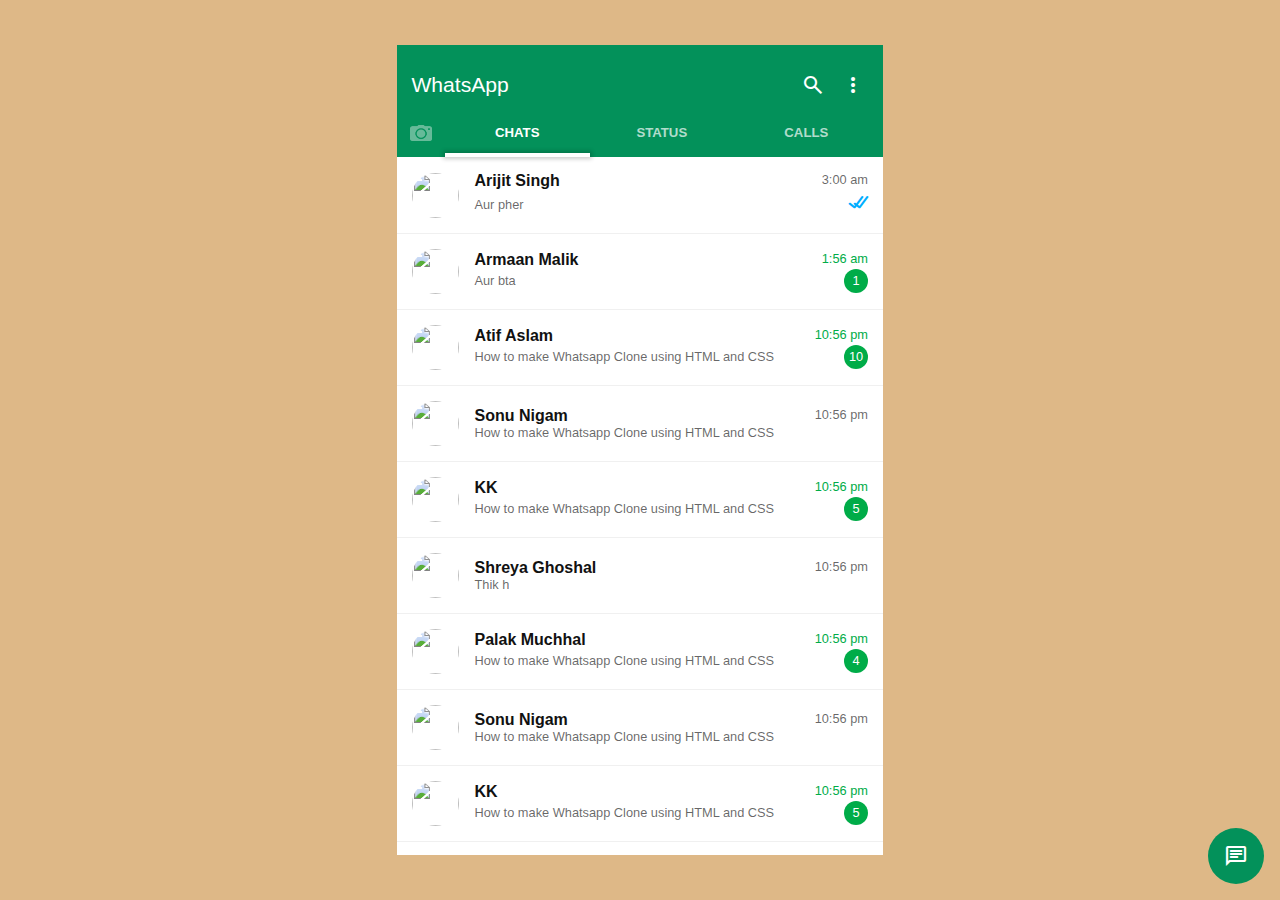
==== index.html @ 8b201b95 "first" ====
<!DOCTYPE html>
<html lang="en">
<head>
    <meta charset="UTF-8">
    <meta http-equiv="X-UA-Compatible" content="IE=edge">
    <meta name="viewport" content="width=device-width, initial-scale=1.0">
    <link rel="stylesheet" href="style.css">
    <link rel="stylesheet" href="https://fonts.googleapis.com/css2?family=Material+Symbols+Outlined:opsz,wght,FILL,GRAD@48,300,0,0" />
    <link rel="stylesheet" href="https://fonts.googleapis.com/css2?family=Material+Symbols+Rounded:opsz,wght,FILL,GRAD@48,700,0,0" />
    <title>Document</title>
</head>
<body>
    <div id="container">
        <div id="top">
            <div id="top_main">
                <div id="company">WhatsApp</div>
                <div id="tools">
                    <div id="search">
                        <span class="material-symbols-outlined">search</span>
                    </div>
                    <div id="alltools">
                        <span class="material-symbols-rounded">more_vert</span>
                    </div>
                </div>
            </div>
            <div id="top_bottom">
                <div id="camera">
                    <img src="camera.png" alt="">
                </div>
                <div id="buttons">
                    <div id="chatsbtn" class="buttons_items active">Chats</div>
                    <div id="statusbtn" class="buttons_items">Status</div>
                    <div id="callsbtn" class="buttons_items">Calls</div>
                    <span id="span"></span>
                </div>
            </div>
        </div>

        <div id="options">
            <ul>
                <li class="opt_items"><a href="">New group</a></li>
                <li class="opt_items"><a href="">New broadcast</a></li>
                <li class="opt_items"><a href="">Linked devices</a></li>
                <li class="opt_items"><a href="">Starred messages</a></li>
                <li class="opt_items"><a href="">Payments</a></li>
                <li class="opt_items"><a href="">Settings</a></li>
            </ul>
        </div>

        
            <div class="chatlist">
        
                <a href="chats/ArijitSingh.html" class="block">
                    <div class="imgbx">
                        <img src="https://publicbiography.com/public/uploads/news-3381.webp" alt="">
                    </div>
                    <div class="details">
                        <div class="listhead">
                            <h4 class="name">Arijit Singh</h4>
                            <p class="time">3:00 am</p>
                        </div>
                        <div class="messages_p">
                            <p>Aur pher</p>
                            <div class="seen">
                                <span class="material-symbols-rounded">done</span>
                                <span class="material-symbols-rounded">done</span>
                            </div>
                        </div>
                    </div>
                </a>
                
                <a href="#" class="block unread">
                    <div class="imgbx">
                        <img src="https://yt3.ggpht.com/Y3Xd5a92Olf_5x5igDk8MzzqyKChkP3jKoV6-Iux8e7zChGDMSsrLIt95T8GZd--0FTqQE9KfQ=s900-c-k-c0x00ffffff-no-rj" alt="">
                    </div>
                    <div class="details">
                        <div class="listhead">
                            <h4 class="name">Armaan Malik</h4>
                            <p class="time">1:56 am</p>
                        </div>
                        <div class="messages_p">
                            <p>Aur bta</p>
                            <b>1</b>
                        </div>
                    </div>
                </a>
        
                <a href="#" class="block unread">
                    <div class="imgbx">
                        <img src="https://i.pinimg.com/736x/6c/b9/f5/6cb9f509bc1e13615df9a72d0fe9532f.jpg" alt="">
                    </div>
                    <div class="details">
                        <div class="listhead">
                            <h4 class="name">Atif Aslam</h4>
                            <p class="time">10:56 pm</p>
                        </div>
                        <div class="messages_p">
                            <p>How to make Whatsapp Clone using HTML and CSS</p>
                            <b>10</b>
                        </div>
                    </div>
                </a>
                
                <a href="#" class="block">
                    <div class="imgbx">
                        <img src="https://static.toiimg.com/photo/52476941.cms" alt="">
                    </div>
                    <div class="details">
                        <div class="listhead">
                            <h4 class="name">Sonu Nigam</h4>
                            <p class="time">10:56 pm</p>
                        </div>
                        <div class="messages_p">
                            <p>How to make Whatsapp Clone using HTML and CSS</p>
                        </div>
                    </div>
                </a>
        
                <a href="#" class="block unread">
                    <div class="imgbx">
                        <img src="https://i.pinimg.com/600x315/6f/4d/27/6f4d276f42cde9d1a4c2206caf7d3645.jpg" alt="">
                    </div>
                    <div class="details">
                        <div class="listhead">
                            <h4 class="name">KK</h4>
                            <p class="time">10:56 pm</p>
                        </div>
                        <div class="messages_p">
                            <p>How to make Whatsapp Clone using HTML and CSS</p>
                            <b>5</b>
                        </div>
                    </div>
                </a>
                <a href="#" class="block">
                    <div class="imgbx">
                        <img src="https://images.bhaskarassets.com/web2images/521/2021/05/22/shreya_1621689071.jpg" alt="">
                    </div>
                    <div class="details">
                        <div class="listhead">
                            <h4 class="name">Shreya Ghoshal</h4>
                            <p class="time">10:56 pm</p>
                        </div>
                        <div class="messages_p">
                            <p>Thik h</p>
                        </div>
                    </div>
                </a>
        
                <a href="#" class="block unread">
                    <div class="imgbx">
                        <img src="https://static.toiimg.com/thumb/msid-83299048,width-1200,height-900,resizemode-4/.jpg" alt="">
                    </div>
                    <div class="details">
                        <div class="listhead">
                            <h4 class="name">Palak Muchhal</h4>
                            <p class="time">10:56 pm</p>
                        </div>
                        <div class="messages_p">
                            <p>How to make Whatsapp Clone using HTML and CSS</p>
                            <b>4</b>
                        </div>
                    </div>
                </a>
                
                <a href="#" class="block">
                    <div class="imgbx">
                        <img src="https://static.toiimg.com/photo/52476941.cms" alt="">
                    </div>
                    <div class="details">
                        <div class="listhead">
                            <h4 class="name">Sonu Nigam</h4>
                            <p class="time">10:56 pm</p>
                        </div>
                        <div class="messages_p">
                            <p>How to make Whatsapp Clone using HTML and CSS</p>
                        </div>
                    </div>
                </a>
        
                <a href="#" class="block unread">
                    <div class="imgbx">
                        <img src="https://i.pinimg.com/600x315/6f/4d/27/6f4d276f42cde9d1a4c2206caf7d3645.jpg" alt="">
                    </div>
                    <div class="details">
                        <div class="listhead">
                            <h4 class="name">KK</h4>
                            <p class="time">10:56 pm</p>
                        </div>
                        <div class="messages_p">
                            <p>How to make Whatsapp Clone using HTML and CSS</p>
                            <b>5</b>
                        </div>
                    </div>
                </a>
                <a href="#" class="block">
                    <div class="imgbx">
                        <img src="https://images.bhaskarassets.com/web2images/521/2021/05/22/shreya_1621689071.jpg" alt="">
                    </div>
                    <div class="details">
                        <div class="listhead">
                            <h4 class="name">Shreya Ghoshal</h4>
                            <p class="time">10:56 pm</p>
                        </div>
                        <div class="messages_p">
                            <p>Thik h</p>
                        </div>
                    </div>
                </a>
        
                <a href="#" class="block unread">
                    <div class="imgbx">
                        <img src="https://static.toiimg.com/thumb/msid-83299048,width-1200,height-900,resizemode-4/.jpg" alt="">
                    </div>
                    <div class="details">
                        <div class="listhead">
                            <h4 class="name">Palak Muchhal</h4>
                            <p class="time">10:56 pm</p>
                        </div>
                        <div class="messages_p">
                            <p>How to make Whatsapp Clone using HTML and CSS</p>
                            <b>4</b>
                        </div>
                    </div>
                </a>
        
            </div>
        <div id="message">
            <span class="material-symbols-outlined">chat</span>
        </div>
    </div>
</body>
<script src="index.js"></script>
</html>
---- style.css ----
*{
    margin: 0;
    padding: 0;
    box-sizing: border-box;
}
body{
    height: 100vh;
    display: grid;
    place-items: center;
    background-color: burlywood;
}
#container{
    position: relative;
    /* height: max-content; */
    height: 90%;
    /* width: 300px; */
    overflow-y: scroll;
    aspect-ratio: 0.6;
    background-color: white;
}
::-webkit-scrollbar {
    display: none;
}
  

#top{
    position: sticky;
    top: -3.5rem;
    height: 7rem;
    font-size: 1.1rem;
    z-index: 1;
    background-color: rgb(3, 145, 90);
    padding-top: 1.5rem;
    color: white;
    /* font-family: 'Gill Sans', 'Gill Sans MT', Calibri, 'Trebuchet MS', sans-serif; */
    font-family: sans-serif;
}
#top_main{
    display: flex;
    align-items: center;
    justify-content: space-between;
    padding: 0 0.9rem;
    font-size: 1.2em;
}
#company{
    pointer-events: none;
}
#tools{
    display: flex;
}
#search, #alltools{
    cursor: pointer;
    width: 2rem;
    display: grid;
    place-items: center;
    aspect-ratio: 1;
    border-radius: 50%;
    /* border: 1px solid white; */
}
#search{
    margin: 0 0.5rem;
}
#top_bottom{
    width: 100%;
    display: grid;
    grid-template-columns: 3rem 1fr;
    position: absolute;
    font-weight: bold;
    bottom: 0;
    /* border: 1px solid white; */
}
#camera{
    height: 2rem;
    display: flex;
    justify-content: center;
    cursor: pointer;
    /* margin-bottom: 4px; */
    /* aspect-ratio: 1.4; */
    /* border: 1px solid white; */
}
#camera img{
    color: rgba(255, 255, 255, 0.5);
    opacity: 0.4;
    filter: invert(100%);
    /* width: 70%; */
    height: 50%;
}
#buttons{
    /* width: 100vw; */
    position: relative;
    /* border: 1px solid white; */
    display: flex;
    height: 2rem;
    font-size: 0.75em;
    text-transform: uppercase;
}
.buttons_items{
    width: 33%;
    cursor: pointer;
    color: rgba(255, 255, 255, 0.7);
    display: flex;
    /* align-items: center; */
    justify-content: center;
    /* border: 1px solid white; */
}
.active{
    color: white;
}
#buttons span{
    width: 33%;
    height: 4px;
    background-color: white;
    position: absolute;
    bottom: 1%;
    left: 0%;
    transition: 0.5s;
    box-shadow: 0 0px 4px 2px rgba(0, 0, 0, 0.2);
}


#options{
    position: absolute;
    top: 0;
    right: 0;
    z-index: 9;
    box-shadow: -3px 5px 5px 2px rgba(0, 0, 0, 0.15);
    /* padding: 1rem; */
    background-color: white;
    display: none;
    width: 12rem;
    font-family: sans-serif;
}
#options ul{
    width: 100%;
    list-style: none;
    /* border: 1px solid red; */
}
#options ul li a{
    text-decoration: none;
    padding: 0.8rem 1rem;
    display: block;
    width: 100%;
    font-size: 0.8em;
    /* border: 1px solid red; */
    color: black;
}

.chatlist{
    position: relative;
    height: calc(100% - 7rem);
    font-family: sans-serif;
    /* overflow-y: scroll; */
}
/* .chatlist::-webkit-scrollbar {
    display: none;
  } */
.chatlist .block{
    position: relative;
    width: 100%;
    text-decoration: none;
    display: flex;
    align-items: center;
    padding: 15px;
    border-bottom: 1px solid rgba(0, 0, 0, 0.06);
    cursor: pointer;
}
.chatlist .block.unread .details .listhead .time{
    color: rgb(0, 172, 72);
}
.chatlist .block:hover{
    background: rgba(0, 0, 0, 0.1);
}
.chatlist .block .imgbx{
    position: relative;
    width: 55px;
    height: 45px;
    overflow: hidden;
    border-radius: 50%;
    margin-right: 15px;
    /* border: 2px solid red; */
}
.chatlist .block .imgbx img{
    width: 100%;
    height: 100%;
}
.chatlist .block .details{
    position: relative;
    width: 100%;
}
.chatlist .block .details .listhead{
    display: flex;
    justify-content: space-between;
}
.chatlist .block .details .listhead h4{
    font-size: 1em;
    /* font-family:'Gill Sans', 'Gill Sans MT', Calibri, 'Trebuchet MS', sans-serif; */
    
    display: -webkit-box;
    -webkit-line-clamp: 1;
    -webkit-box-orient: vertical;
    overflow: hidden;
    font-weight: 600;
    color: #111;
}
.chatlist .block .details .listhead .time{
    font-size: 0.8rem;
    font-weight: 500;
    color: rgba(0, 0, 0, 0.6);
}
.chatlist .block .details .messages_p{
    display: flex;
    justify-content: space-between;
    align-items: center;
}
.messages_p p{
    color: rgba(0, 0, 0, 0.6);
    font-family:'Gill Sans', 'Gill Sans MT', Calibri, 'Trebuchet MS', sans-serif;
    display: -webkit-box;
    -webkit-line-clamp: 1;
    font-size: 0.8rem;
    font-weight: 100;
    -webkit-box-orient: vertical;
    overflow: hidden;
    text-overflow: ellipsis;
    /* border: 2px solid red; */
}
.messages_p b{
    color: white;
    background: rgb(0, 172, 72);
    min-width: 1.5rem;
    height: 1.5rem;
    border-radius: 50%;
    display: flex;
    font-weight: 100;
    font-size: 0.8rem;
    justify-content: center;
    align-items: center;
}
.seen{
    position: relative;
    margin-left: 2px;
    color: rgb(0, 174, 255);
}
.seen span{
    color: rgb(0, 174, 255);
    transform: rotate(-8deg);
}
.seen span:nth-child(2){
    position: absolute;
    /* top: 0; */
    left: 4.5px;
}

#message{
    height: 3.5rem;
    display: grid;
    place-items: center;
    aspect-ratio: 1;
    color: white;
    cursor: pointer;
    background-color: rgb(3, 145, 90);
    border-radius: 50%;
    position: fixed;
    bottom: 1rem;
    right: 1rem;
}



@media screen and (max-width: 500px) {
    #container{
        height: 100vh;
        /* height: max-content; */
        width: 100vw;
    }
    #top{
        height: 7rem;
        
    }
}
@media screen and (max-width: 400px) {
    #top{
        /* height: 18vh; */
        font-size: 1rem;
    }
}
@media screen and (max-width: 300px) {
    #top{
        height: 6.5rem;
        font-size: 0.8rem;
    }
}
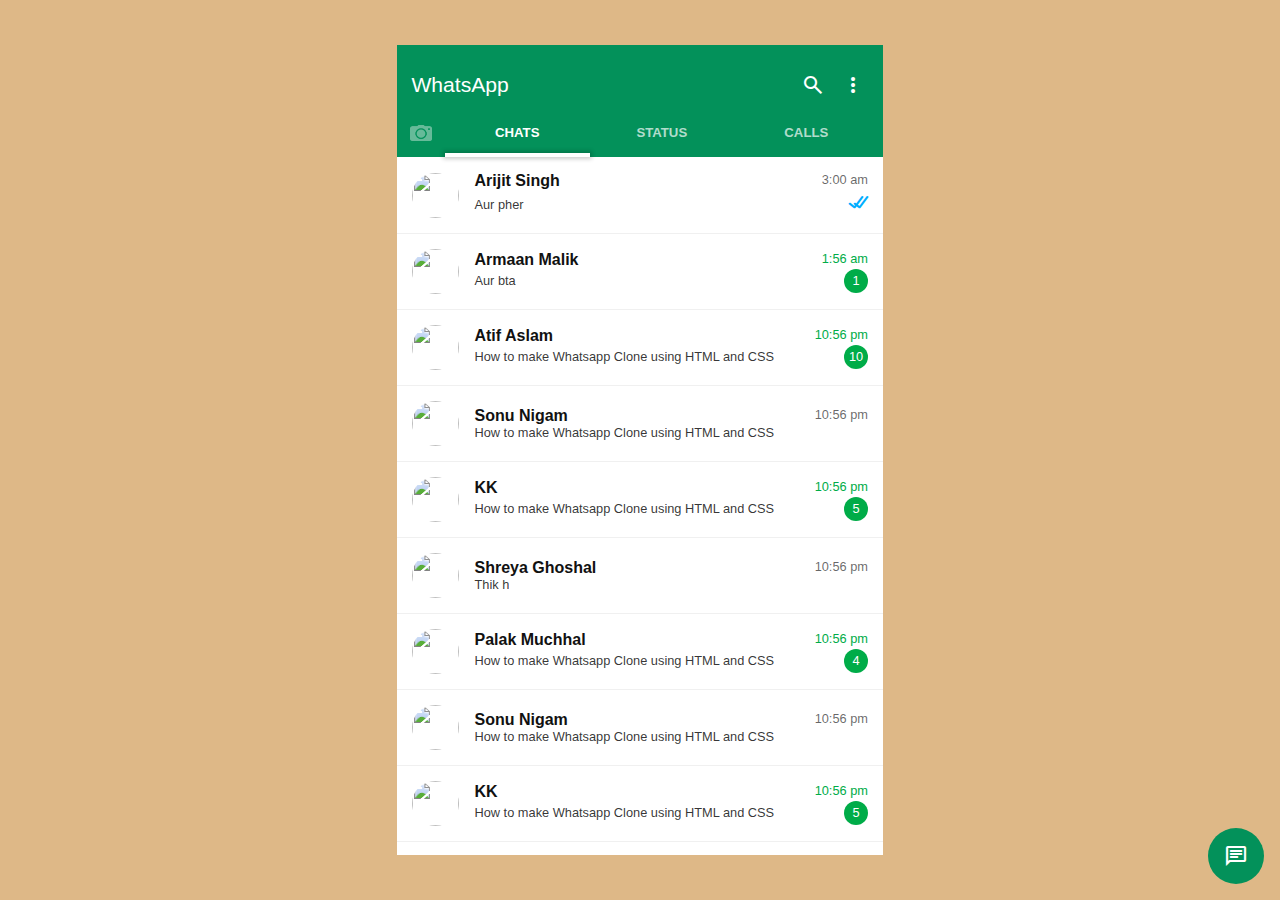
==== commit 7ecf360f: "changes1" ====
--- a/index.html
+++ b/index.html
@@ -47,7 +47,7 @@
             </ul>
         </div>
 
-        
+        <div id="main_section">
             <div class="chatlist">
         
                 <a href="chats/ArijitSingh.html" class="block">
@@ -224,8 +224,12 @@
                 </a>
         
             </div>
+            <div class="statuslist"></div>
+            <div class="callslist"></div>
+        </div>
         <div id="message">
             <span class="material-symbols-outlined">chat</span>
+            <!-- <img src="camera.png" alt="camera"> -->
         </div>
     </div>
 </body>
--- a/style.css
+++ b/style.css
@@ -1,15 +1,17 @@
-*{
+* {
     margin: 0;
     padding: 0;
     box-sizing: border-box;
 }
-body{
+
+body {
     height: 100vh;
     display: grid;
     place-items: center;
     background-color: burlywood;
 }
-#container{
+
+#container {
     position: relative;
     /* height: max-content; */
     height: 90%;
@@ -18,12 +20,13 @@
     aspect-ratio: 0.6;
     background-color: white;
 }
+
 ::-webkit-scrollbar {
     display: none;
 }
-  
-
-#top{
+
+
+#top {
     position: sticky;
     top: -3.5rem;
     height: 7rem;
@@ -35,20 +38,24 @@
     /* font-family: 'Gill Sans', 'Gill Sans MT', Calibri, 'Trebuchet MS', sans-serif; */
     font-family: sans-serif;
 }
-#top_main{
+
+#top_main {
     display: flex;
     align-items: center;
     justify-content: space-between;
     padding: 0 0.9rem;
     font-size: 1.2em;
 }
-#company{
+
+#company {
     pointer-events: none;
 }
-#tools{
-    display: flex;
-}
-#search, #alltools{
+
+#tools {
+    display: flex;
+}
+
+#search, #alltools {
     cursor: pointer;
     width: 2rem;
     display: grid;
@@ -57,10 +64,12 @@
     border-radius: 50%;
     /* border: 1px solid white; */
 }
-#search{
+
+#search {
     margin: 0 0.5rem;
 }
-#top_bottom{
+
+#top_bottom {
     width: 100%;
     display: grid;
     grid-template-columns: 3rem 1fr;
@@ -69,7 +78,8 @@
     bottom: 0;
     /* border: 1px solid white; */
 }
-#camera{
+
+#camera {
     height: 2rem;
     display: flex;
     justify-content: center;
@@ -78,14 +88,16 @@
     /* aspect-ratio: 1.4; */
     /* border: 1px solid white; */
 }
-#camera img{
+
+#camera img {
     color: rgba(255, 255, 255, 0.5);
     opacity: 0.4;
     filter: invert(100%);
     /* width: 70%; */
     height: 50%;
 }
-#buttons{
+
+#buttons {
     /* width: 100vw; */
     position: relative;
     /* border: 1px solid white; */
@@ -94,7 +106,8 @@
     font-size: 0.75em;
     text-transform: uppercase;
 }
-.buttons_items{
+
+.buttons_items {
     width: 33%;
     cursor: pointer;
     color: rgba(255, 255, 255, 0.7);
@@ -103,10 +116,12 @@
     justify-content: center;
     /* border: 1px solid white; */
 }
-.active{
+
+.active {
     color: white;
 }
-#buttons span{
+
+#buttons span {
     width: 33%;
     height: 4px;
     background-color: white;
@@ -118,7 +133,7 @@
 }
 
 
-#options{
+#options {
     position: absolute;
     top: 0;
     right: 0;
@@ -130,12 +145,14 @@
     width: 12rem;
     font-family: sans-serif;
 }
-#options ul{
+
+#options ul {
     width: 100%;
     list-style: none;
     /* border: 1px solid red; */
 }
-#options ul li a{
+
+#options ul li a {
     text-decoration: none;
     padding: 0.8rem 1rem;
     display: block;
@@ -145,16 +162,38 @@
     color: black;
 }
 
-.chatlist{
+#main_section {
     position: relative;
     height: calc(100% - 7rem);
+    display: flex;
+    width: 300%;
+    left: 0%;
+    transition: 0.5s;
+}
+
+.chatlist {
+    position: relative;
     font-family: sans-serif;
+    width: 100%;
     /* overflow-y: scroll; */
 }
+
+.statuslist {
+    height: 200%;
+    width: 100%;
+    background-color: blueviolet;
+}
+
+.callslist {
+    height: 200%;
+    width: 100%;
+    background-color: tomato;
+}
+
 /* .chatlist::-webkit-scrollbar {
     display: none;
   } */
-.chatlist .block{
+.chatlist .block {
     position: relative;
     width: 100%;
     text-decoration: none;
@@ -164,13 +203,16 @@
     border-bottom: 1px solid rgba(0, 0, 0, 0.06);
     cursor: pointer;
 }
-.chatlist .block.unread .details .listhead .time{
+
+.chatlist .block.unread .details .listhead .time {
     color: rgb(0, 172, 72);
 }
-.chatlist .block:hover{
+
+.chatlist .block:hover {
     background: rgba(0, 0, 0, 0.1);
 }
-.chatlist .block .imgbx{
+
+.chatlist .block .imgbx {
     position: relative;
     width: 55px;
     height: 45px;
@@ -179,22 +221,26 @@
     margin-right: 15px;
     /* border: 2px solid red; */
 }
-.chatlist .block .imgbx img{
+
+.chatlist .block .imgbx img {
     width: 100%;
     height: 100%;
 }
-.chatlist .block .details{
-    position: relative;
-    width: 100%;
-}
-.chatlist .block .details .listhead{
+
+.chatlist .block .details {
+    position: relative;
+    width: 100%;
+}
+
+.chatlist .block .details .listhead {
     display: flex;
     justify-content: space-between;
 }
-.chatlist .block .details .listhead h4{
+
+.chatlist .block .details .listhead h4 {
     font-size: 1em;
     /* font-family:'Gill Sans', 'Gill Sans MT', Calibri, 'Trebuchet MS', sans-serif; */
-    
+
     display: -webkit-box;
     -webkit-line-clamp: 1;
     -webkit-box-orient: vertical;
@@ -202,19 +248,22 @@
     font-weight: 600;
     color: #111;
 }
-.chatlist .block .details .listhead .time{
+
+.chatlist .block .details .listhead .time {
     font-size: 0.8rem;
     font-weight: 500;
     color: rgba(0, 0, 0, 0.6);
 }
-.chatlist .block .details .messages_p{
+
+.chatlist .block .details .messages_p {
     display: flex;
     justify-content: space-between;
     align-items: center;
 }
-.messages_p p{
-    color: rgba(0, 0, 0, 0.6);
-    font-family:'Gill Sans', 'Gill Sans MT', Calibri, 'Trebuchet MS', sans-serif;
+
+.messages_p p {
+    color: rgba(0, 0, 0, 0.8);
+    font-family: 'Gill Sans', 'Gill Sans MT', Calibri, 'Trebuchet MS', sans-serif;
     display: -webkit-box;
     -webkit-line-clamp: 1;
     font-size: 0.8rem;
@@ -224,8 +273,10 @@
     text-overflow: ellipsis;
     /* border: 2px solid red; */
 }
-.messages_p b{
+
+.messages_p b {
     color: white;
+    font-weight: bold;
     background: rgb(0, 172, 72);
     min-width: 1.5rem;
     height: 1.5rem;
@@ -236,22 +287,25 @@
     justify-content: center;
     align-items: center;
 }
-.seen{
+
+.seen {
     position: relative;
     margin-left: 2px;
     color: rgb(0, 174, 255);
 }
-.seen span{
+
+.seen span {
     color: rgb(0, 174, 255);
     transform: rotate(-8deg);
 }
-.seen span:nth-child(2){
+
+.seen span:nth-child(2) {
     position: absolute;
     /* top: 0; */
     left: 4.5px;
 }
 
-#message{
+#message {
     height: 3.5rem;
     display: grid;
     place-items: center;
@@ -264,28 +318,35 @@
     bottom: 1rem;
     right: 1rem;
 }
-
+#message img{
+    width: 40%;
+    filter: invert(100%);
+    transition: 0.5s;
+}
 
 
 @media screen and (max-width: 500px) {
-    #container{
+    #container {
         height: 100vh;
         /* height: max-content; */
         width: 100vw;
     }
-    #top{
+
+    #top {
         height: 7rem;
-        
+
     }
 }
+
 @media screen and (max-width: 400px) {
-    #top{
+    #top {
         /* height: 18vh; */
         font-size: 1rem;
     }
 }
+
 @media screen and (max-width: 300px) {
-    #top{
+    #top {
         height: 6.5rem;
         font-size: 0.8rem;
     }
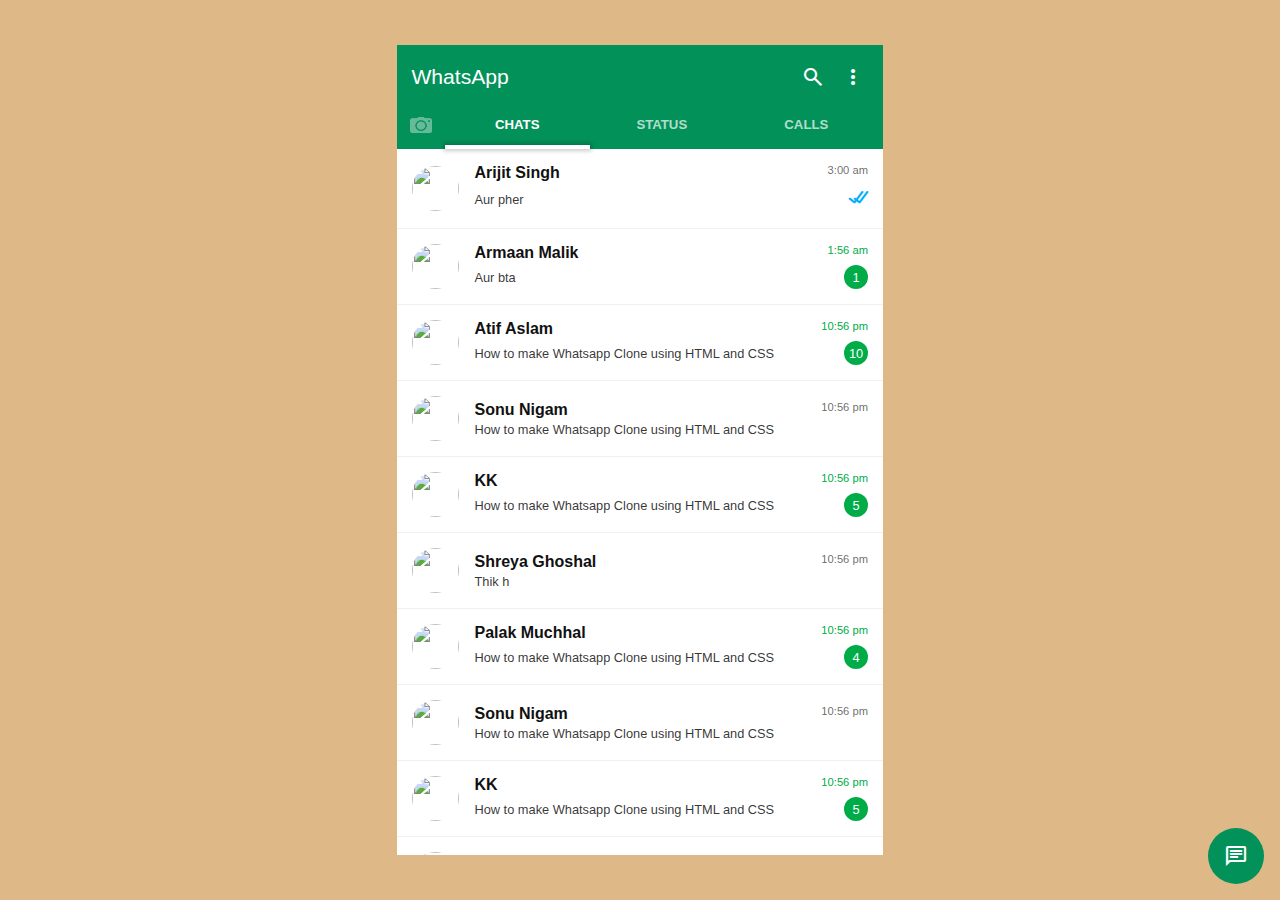
==== commit 053e407e: "changes2" ====
--- a/index.html
+++ b/index.html
@@ -229,7 +229,6 @@
         </div>
         <div id="message">
             <span class="material-symbols-outlined">chat</span>
-            <!-- <img src="camera.png" alt="camera"> -->
         </div>
     </div>
 </body>
--- a/style.css
+++ b/style.css
@@ -2,6 +2,7 @@
     margin: 0;
     padding: 0;
     box-sizing: border-box;
+    scroll-behavior: smooth;
 }
 
 body {
@@ -19,6 +20,7 @@
     overflow-y: scroll;
     aspect-ratio: 0.6;
     background-color: white;
+    overflow-x: hidden;
 }
 
 ::-webkit-scrollbar {
@@ -29,11 +31,11 @@
 #top {
     position: sticky;
     top: -3.5rem;
-    height: 7rem;
+    height: 6.5rem;
     font-size: 1.1rem;
     z-index: 1;
     background-color: rgb(3, 145, 90);
-    padding-top: 1.5rem;
+    padding-top: 1rem;
     color: white;
     /* font-family: 'Gill Sans', 'Gill Sans MT', Calibri, 'Trebuchet MS', sans-serif; */
     font-family: sans-serif;
@@ -240,7 +242,7 @@
 .chatlist .block .details .listhead h4 {
     font-size: 1em;
     /* font-family:'Gill Sans', 'Gill Sans MT', Calibri, 'Trebuchet MS', sans-serif; */
-
+    margin-bottom: 3px;
     display: -webkit-box;
     -webkit-line-clamp: 1;
     -webkit-box-orient: vertical;
@@ -250,7 +252,7 @@
 }
 
 .chatlist .block .details .listhead .time {
-    font-size: 0.8rem;
+    font-size: 0.7rem;
     font-weight: 500;
     color: rgba(0, 0, 0, 0.6);
 }
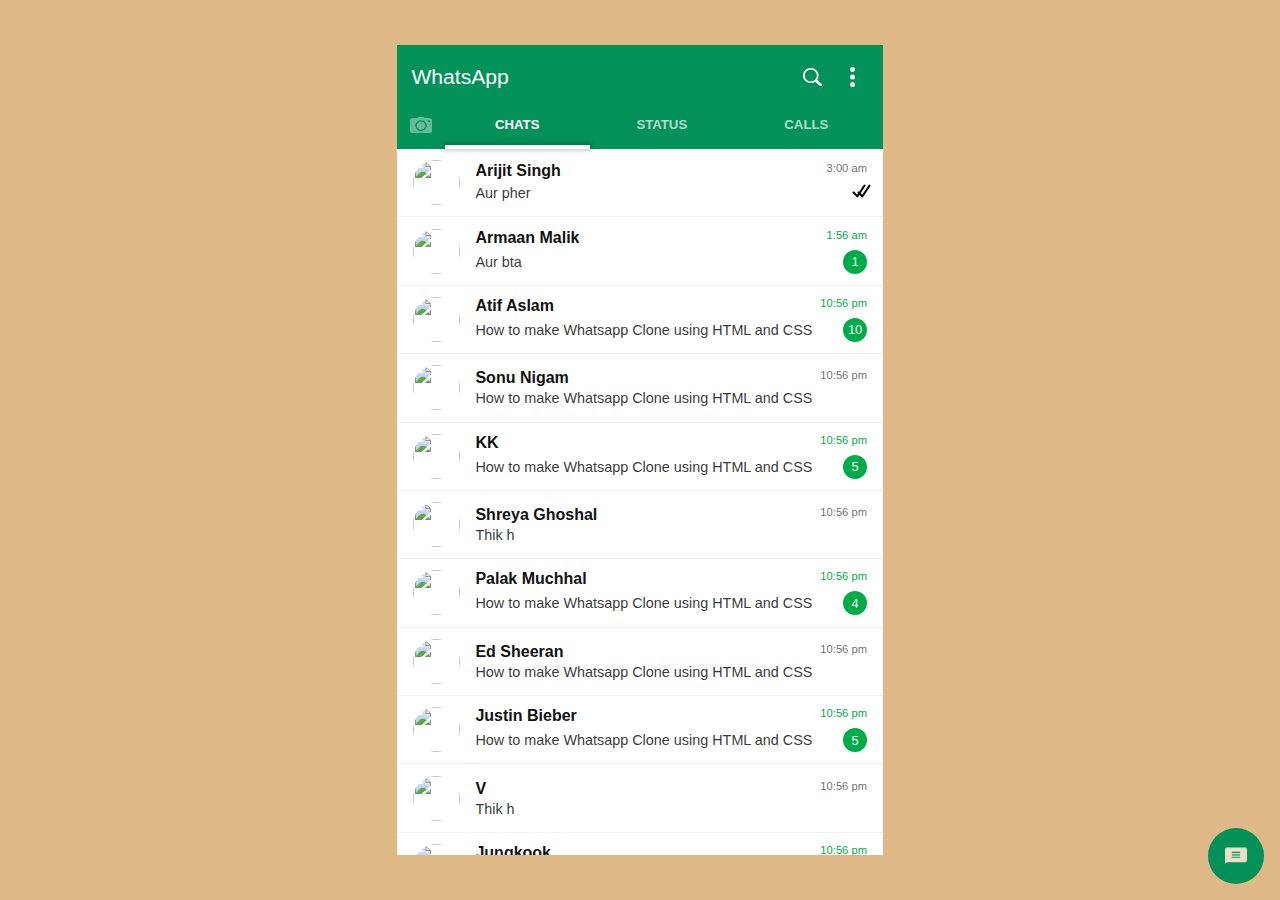
==== commit 3faee953: "majorchanges" ====
--- a/index.html
+++ b/index.html
@@ -16,10 +16,12 @@
                 <div id="company">WhatsApp</div>
                 <div id="tools">
                     <div id="search">
-                        <span class="material-symbols-outlined">search</span>
+                        <!-- <span class="material-symbols-outlined">search</span> -->
+                        <img src="search.png" alt="search">
                     </div>
                     <div id="alltools">
-                        <span class="material-symbols-rounded">more_vert</span>
+                        <!-- <span class="material-symbols-rounded">more_vert</span> -->
+                        <img src="more_options.png" alt="">
                     </div>
                 </div>
             </div>
@@ -62,8 +64,10 @@
                         <div class="messages_p">
                             <p>Aur pher</p>
                             <div class="seen">
-                                <span class="material-symbols-rounded">done</span>
-                                <span class="material-symbols-rounded">done</span>
+                                <!-- <span class="material-symbols-rounded">done</span>
+                                <span class="material-symbols-rounded">done</span> -->
+                                <img src="done.png" alt="">
+                                <img src="done.png" alt="">
                             </div>
                         </div>
                     </div>
@@ -164,26 +168,26 @@
                 
                 <a href="#" class="block">
                     <div class="imgbx">
-                        <img src="https://static.toiimg.com/photo/52476941.cms" alt="">
-                    </div>
-                    <div class="details">
-                        <div class="listhead">
-                            <h4 class="name">Sonu Nigam</h4>
-                            <p class="time">10:56 pm</p>
-                        </div>
-                        <div class="messages_p">
-                            <p>How to make Whatsapp Clone using HTML and CSS</p>
-                        </div>
-                    </div>
-                </a>
-        
-                <a href="#" class="block unread">
-                    <div class="imgbx">
-                        <img src="https://i.pinimg.com/600x315/6f/4d/27/6f4d276f42cde9d1a4c2206caf7d3645.jpg" alt="">
-                    </div>
-                    <div class="details">
-                        <div class="listhead">
-                            <h4 class="name">KK</h4>
+                        <img src="https://media1.popsugar-assets.com/files/thumbor/1Frcm_Rem4UJBgqXumIwoVl6zS0/0x79:1893x1972/fit-in/500x500/filters:format_auto-!!-:strip_icc-!!-/2020/03/11/784/n/1922398/f15602b75e69248ba66258.41958628_/i/Ed-Sheeran.jpg" alt="">
+                    </div>
+                    <div class="details">
+                        <div class="listhead">
+                            <h4 class="name">Ed Sheeran</h4>
+                            <p class="time">10:56 pm</p>
+                        </div>
+                        <div class="messages_p">
+                            <p>How to make Whatsapp Clone using HTML and CSS</p>
+                        </div>
+                    </div>
+                </a>
+        
+                <a href="#" class="block unread">
+                    <div class="imgbx">
+                        <img src="https://encrypted-tbn0.gstatic.com/images?q=tbn:ANd9GcTDsGwMgVQwkzcaWG3hsxsp6CeAysALIf89yA&usqp=CAU" alt="">
+                    </div>
+                    <div class="details">
+                        <div class="listhead">
+                            <h4 class="name">Justin Bieber</h4>
                             <p class="time">10:56 pm</p>
                         </div>
                         <div class="messages_p">
@@ -194,11 +198,11 @@
                 </a>
                 <a href="#" class="block">
                     <div class="imgbx">
-                        <img src="https://images.bhaskarassets.com/web2images/521/2021/05/22/shreya_1621689071.jpg" alt="">
-                    </div>
-                    <div class="details">
-                        <div class="listhead">
-                            <h4 class="name">Shreya Ghoshal</h4>
+                        <img src="https://encrypted-tbn0.gstatic.com/images?q=tbn:ANd9GcRjJjO-AGEuSMPLnA2OkcILJ4W3ElDF2UKvlA&usqp=CAU" alt="">
+                    </div>
+                    <div class="details">
+                        <div class="listhead">
+                            <h4 class="name">V</h4>
                             <p class="time">10:56 pm</p>
                         </div>
                         <div class="messages_p">
@@ -209,11 +213,11 @@
         
                 <a href="#" class="block unread">
                     <div class="imgbx">
-                        <img src="https://static.toiimg.com/thumb/msid-83299048,width-1200,height-900,resizemode-4/.jpg" alt="">
-                    </div>
-                    <div class="details">
-                        <div class="listhead">
-                            <h4 class="name">Palak Muchhal</h4>
+                        <img src="https://filmdaily.co/wp-content/uploads/2021/01/jungkook-01.jpg" alt="">
+                    </div>
+                    <div class="details">
+                        <div class="listhead">
+                            <h4 class="name">Jungkook</h4>
                             <p class="time">10:56 pm</p>
                         </div>
                         <div class="messages_p">
@@ -228,7 +232,8 @@
             <div class="callslist"></div>
         </div>
         <div id="message">
-            <span class="material-symbols-outlined">chat</span>
+            <!-- <span class="material-symbols-outlined">chat</span> -->
+            <img src="message.svg" alt="msg">
         </div>
     </div>
 </body>
--- a/style.css
+++ b/style.css
@@ -64,11 +64,19 @@
     place-items: center;
     aspect-ratio: 1;
     border-radius: 50%;
-    /* border: 1px solid white; */
+    /* border: 1px solid red; */
 }
 
 #search {
     margin: 0 0.5rem;
+}
+#search img{
+    width: 60%;
+    filter: invert(100%);
+}
+#alltools img{
+    width: 15%;
+    filter: invert(100%);
 }
 
 #top_bottom {
@@ -130,7 +138,7 @@
     position: absolute;
     bottom: 1%;
     left: 0%;
-    transition: 0.5s;
+    transition: 0.2s;
     box-shadow: 0 0px 4px 2px rgba(0, 0, 0, 0.2);
 }
 
@@ -170,7 +178,7 @@
     display: flex;
     width: 300%;
     left: 0%;
-    transition: 0.5s;
+    transition: 0.2s;
 }
 
 .chatlist {
@@ -201,7 +209,7 @@
     text-decoration: none;
     display: flex;
     align-items: center;
-    padding: 15px;
+    padding: 0.7rem 1rem;
     border-bottom: 1px solid rgba(0, 0, 0, 0.06);
     cursor: pointer;
 }
@@ -222,6 +230,15 @@
     border-radius: 50%;
     margin-right: 15px;
     /* border: 2px solid red; */
+}
+
+.imgclicked{
+    position: absolute;
+    width: 100%;
+    aspect-ratio: 1;
+    z-index: 1;
+    top: 50%;
+    transform: translateY(-50%);
 }
 
 .chatlist .block .imgbx img {
@@ -268,7 +285,7 @@
     font-family: 'Gill Sans', 'Gill Sans MT', Calibri, 'Trebuchet MS', sans-serif;
     display: -webkit-box;
     -webkit-line-clamp: 1;
-    font-size: 0.8rem;
+    font-size: 0.9rem;
     font-weight: 100;
     -webkit-box-orient: vertical;
     overflow: hidden;
@@ -293,15 +310,30 @@
 .seen {
     position: relative;
     margin-left: 2px;
+    /* width: 5rem; */
+    /* border: 2px solid red; */
     color: rgb(0, 174, 255);
 }
 
-.seen span {
+/* .seen span {
     color: rgb(0, 174, 255);
     transform: rotate(-8deg);
 }
 
 .seen span:nth-child(2) {
+    position: absolute;
+    top: 0;
+    left: 4.5px;
+} */
+.seen img {
+    width: 1rem;
+    /* border: 2px solid red; */
+    /* color: rgb(0, 174, 255); */
+    /* filter: blur(5px) brightness(0.4) contrast(200%) drop-shadow(16px 16px 20px blue) grayscale(50%) hue-rotate(90deg) invert(75%) opacity(25%) saturate(30%) sepia(60%); */
+    
+}
+
+.seen img:nth-child(2) {
     position: absolute;
     /* top: 0; */
     left: 4.5px;
@@ -319,8 +351,10 @@
     position: fixed;
     bottom: 1rem;
     right: 1rem;
+    transition: 0.2s;
 }
 #message img{
+    /* height: 40%; */
     width: 40%;
     filter: invert(100%);
     transition: 0.5s;
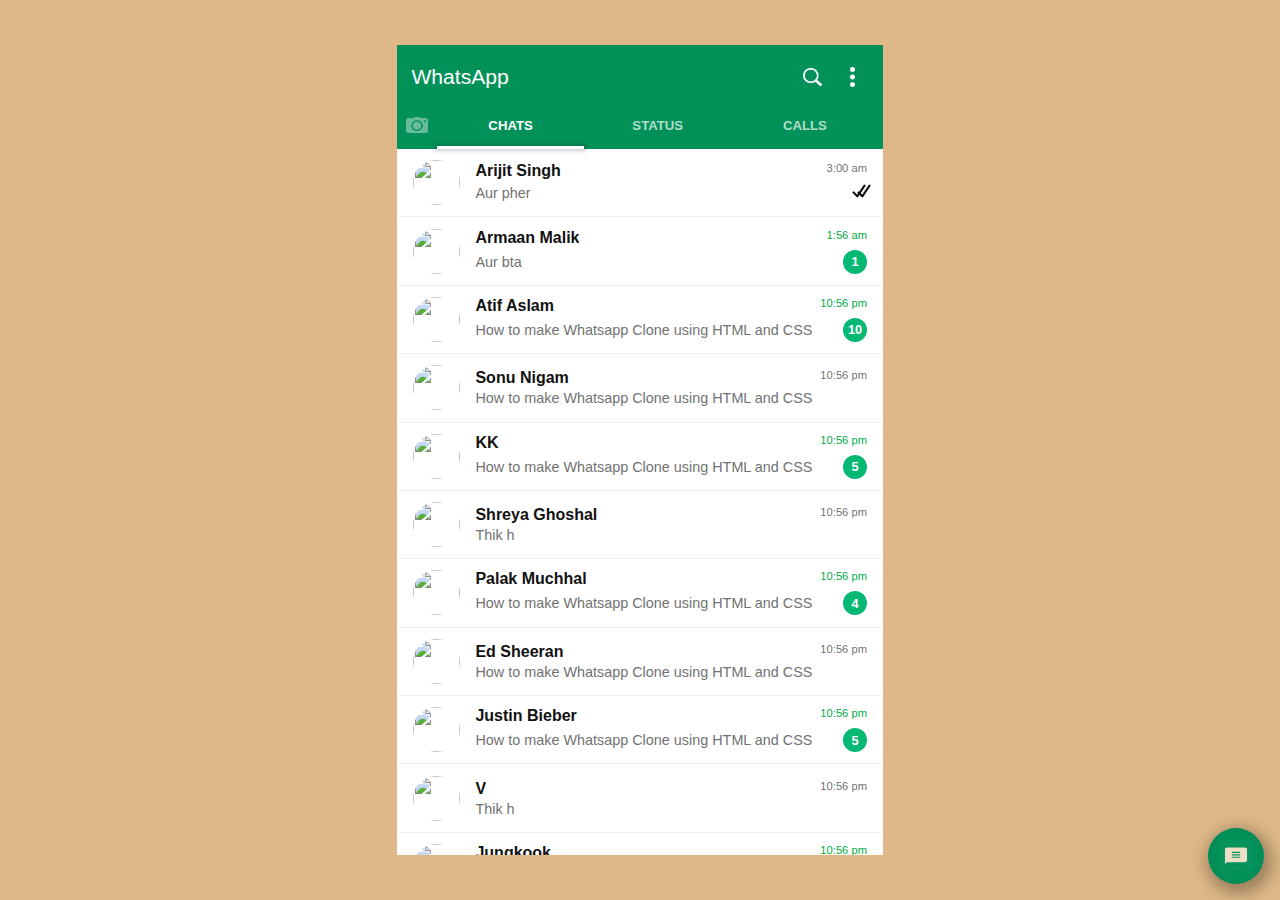
==== commit d97ec5e6: "managingItems" ====
--- a/index.html
+++ b/index.html
@@ -17,17 +17,17 @@
                 <div id="tools">
                     <div id="search">
                         <!-- <span class="material-symbols-outlined">search</span> -->
-                        <img src="search.png" alt="search">
+                        <img src="icons/search.png" alt="search">
                     </div>
                     <div id="alltools">
                         <!-- <span class="material-symbols-rounded">more_vert</span> -->
-                        <img src="more_options.png" alt="">
+                        <img src="icons/more_options.png" alt="">
                     </div>
                 </div>
             </div>
             <div id="top_bottom">
                 <div id="camera">
-                    <img src="camera.png" alt="">
+                    <img src="icons/camera.png" alt="">
                 </div>
                 <div id="buttons">
                     <div id="chatsbtn" class="buttons_items active">Chats</div>
@@ -66,8 +66,8 @@
                             <div class="seen">
                                 <!-- <span class="material-symbols-rounded">done</span>
                                 <span class="material-symbols-rounded">done</span> -->
-                                <img src="done.png" alt="">
-                                <img src="done.png" alt="">
+                                <img src="icons/done.png" alt="">
+                                <img src="icons/done.png" alt="">
                             </div>
                         </div>
                     </div>
@@ -233,7 +233,7 @@
         </div>
         <div id="message">
             <!-- <span class="material-symbols-outlined">chat</span> -->
-            <img src="message.svg" alt="msg">
+            <img src="icons/message.svg" alt="msg">
         </div>
     </div>
 </body>
--- a/style.css
+++ b/style.css
@@ -30,7 +30,7 @@
 
 #top {
     position: sticky;
-    top: -3.5rem;
+    top: -4rem;
     height: 6.5rem;
     font-size: 1.1rem;
     z-index: 1;
@@ -47,6 +47,7 @@
     justify-content: space-between;
     padding: 0 0.9rem;
     font-size: 1.2em;
+    /* border: 2px solid red; */
 }
 
 #company {
@@ -82,7 +83,8 @@
 #top_bottom {
     width: 100%;
     display: grid;
-    grid-template-columns: 3rem 1fr;
+    height: 3rem;
+    grid-template-columns: 2.5rem 1fr;
     position: absolute;
     font-weight: bold;
     bottom: 0;
@@ -90,10 +92,11 @@
 }
 
 #camera {
-    height: 2rem;
     display: flex;
     justify-content: center;
+    align-items: center;
     cursor: pointer;
+    height: 100%;
     /* margin-bottom: 4px; */
     /* aspect-ratio: 1.4; */
     /* border: 1px solid white; */
@@ -104,15 +107,17 @@
     opacity: 0.4;
     filter: invert(100%);
     /* width: 70%; */
-    height: 50%;
+    height: 1rem;
 }
 
 #buttons {
     /* width: 100vw; */
+    height: 100%;
     position: relative;
     /* border: 1px solid white; */
     display: flex;
-    height: 2rem;
+    align-items: center;
+    /* height: 2rem; */
     font-size: 0.75em;
     text-transform: uppercase;
 }
@@ -133,7 +138,7 @@
 
 #buttons span {
     width: 33%;
-    height: 4px;
+    height: 3px;
     background-color: white;
     position: absolute;
     bottom: 1%;
@@ -177,7 +182,7 @@
     height: calc(100% - 7rem);
     display: flex;
     width: 300%;
-    left: 0%;
+    /* left: 0%; */
     transition: 0.2s;
 }
 
@@ -185,7 +190,6 @@
     position: relative;
     font-family: sans-serif;
     width: 100%;
-    /* overflow-y: scroll; */
 }
 
 .statuslist {
@@ -281,12 +285,11 @@
 }
 
 .messages_p p {
-    color: rgba(0, 0, 0, 0.8);
+    color: rgb(114, 114, 114);
     font-family: 'Gill Sans', 'Gill Sans MT', Calibri, 'Trebuchet MS', sans-serif;
     display: -webkit-box;
     -webkit-line-clamp: 1;
     font-size: 0.9rem;
-    font-weight: 100;
     -webkit-box-orient: vertical;
     overflow: hidden;
     text-overflow: ellipsis;
@@ -296,12 +299,11 @@
 .messages_p b {
     color: white;
     font-weight: bold;
-    background: rgb(0, 172, 72);
+    background: rgb(5, 184, 115);
     min-width: 1.5rem;
     height: 1.5rem;
     border-radius: 50%;
     display: flex;
-    font-weight: 100;
     font-size: 0.8rem;
     justify-content: center;
     align-items: center;
@@ -351,12 +353,14 @@
     position: fixed;
     bottom: 1rem;
     right: 1rem;
+    box-shadow: inset 0px 0px 5px 2px rgba(0, 0, 0, 0.05), 3px 5px 15px 5px rgba(0, 0, 0, 0.3);
     transition: 0.2s;
 }
 #message img{
     /* height: 40%; */
     width: 40%;
     filter: invert(100%);
+    box-shadow: 0px 0px 5px 2px rgba(0, 0, 0, 0.05);
     transition: 0.5s;
 }
 
@@ -370,7 +374,6 @@
 
     #top {
         height: 7rem;
-
     }
 }
 
@@ -379,6 +382,20 @@
         /* height: 18vh; */
         font-size: 1rem;
     }
+    .messages_p p{
+        font-size: 0.8rem;
+    }
+    .messages_p b{
+        font-size: 0.7rem;
+        min-width: 1.3rem;
+        height: 1.3rem;
+    }
+    .chatlist .block .details .listhead h4 {
+        font-size: 0.9rem;
+    }
+    #message{
+        height: 3.2rem;
+    }
 }
 
 @media screen and (max-width: 300px) {
@@ -386,4 +403,18 @@
         height: 6.5rem;
         font-size: 0.8rem;
     }
+    .messages_p p{
+        font-size: 0.7rem;
+    }
+    .messages_p b{
+        font-size: 0.65rem;
+        min-width: 1.2rem;
+        height: 1.2rem;
+    }
+    .chatlist .block .details .listhead h4 {
+        font-size: 0.75rem;
+    }
+    #message{
+        height: 3rem;
+    }
 }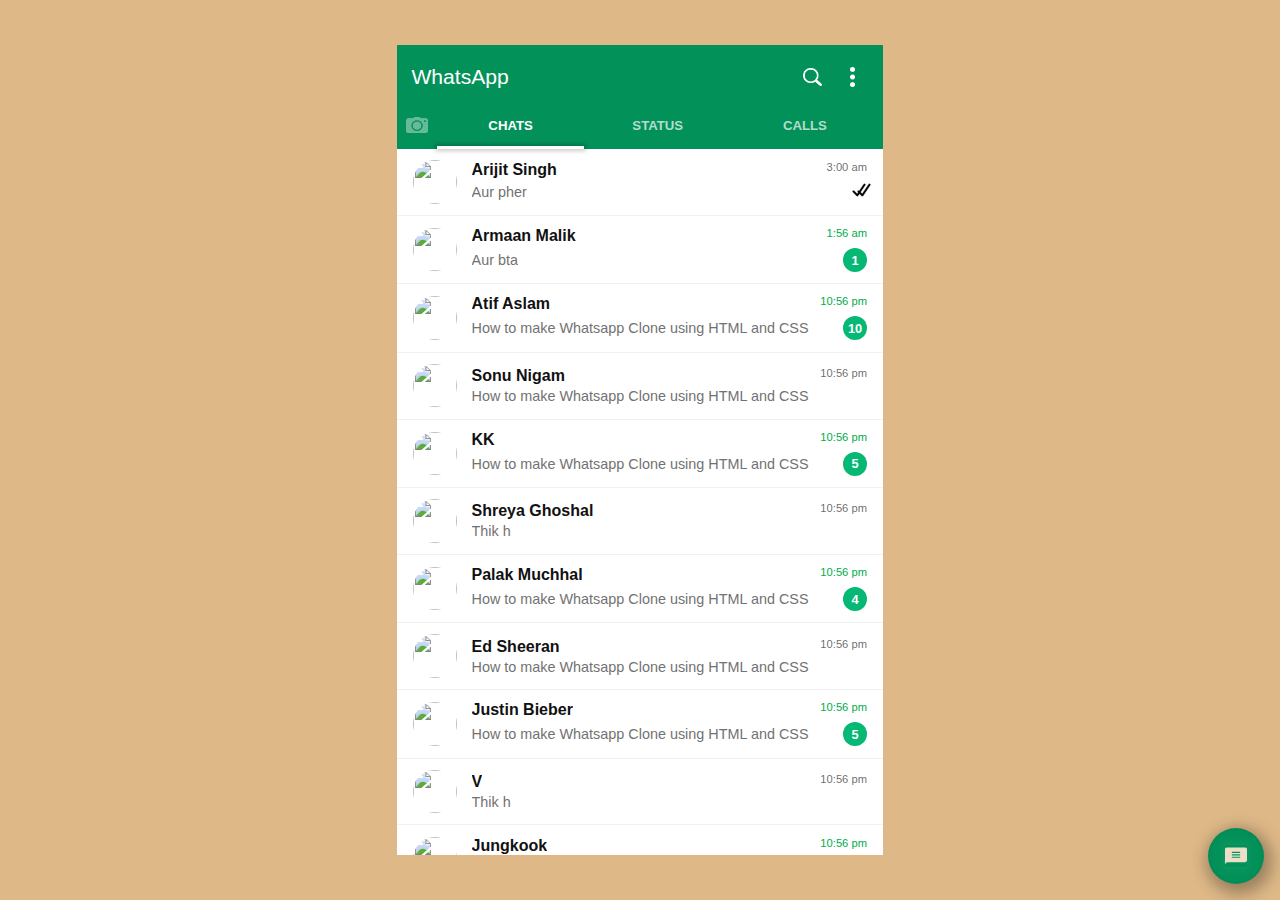
==== commit f5cdad3d: "changes8" ====
--- a/index.html
+++ b/index.html
@@ -226,6 +226,96 @@
                         </div>
                     </div>
                 </a>
+                <a href="#" class="block">
+                    <div class="imgbx">
+                        <img src="https://i.pinimg.com/564x/f2/a7/ac/f2a7acfa983f4f0f1bcb63a73c55d220.jpg" alt="">
+                    </div>
+                    <div class="details">
+                        <div class="listhead">
+                            <h4 class="name">A R Rahman</h4>
+                            <p class="time">10:56 pm</p>
+                        </div>
+                        <div class="messages_p">
+                            <p>Thik h</p>
+                        </div>
+                    </div>
+                </a>
+        
+                <a href="#" class="block unread">
+                    <div class="imgbx">
+                        <img src="https://stat2.bollywoodhungama.in/wp-content/uploads/2019/07/Himesh-Reshammiya-RUBBISHES-reports-about-being-in-a-car-accident-165x165.jpg" alt="">
+                    </div>
+                    <div class="details">
+                        <div class="listhead">
+                            <h4 class="name">Himesh Reshmiya</h4>
+                            <p class="time">10:56 pm</p>
+                        </div>
+                        <div class="messages_p">
+                            <p>How to make Whatsapp Clone using HTML and CSS</p>
+                            <b>4</b>
+                        </div>
+                    </div>
+                </a>
+                <a href="#" class="block">
+                    <div class="imgbx">
+                        <img src="https://nettv4u.com/imagine/Mohit-Chauhan.jpg" alt="">
+                    </div>
+                    <div class="details">
+                        <div class="listhead">
+                            <h4 class="name">Mohit Chauhan</h4>
+                            <p class="time">10:56 pm</p>
+                        </div>
+                        <div class="messages_p">
+                            <p>Thik h</p>
+                        </div>
+                    </div>
+                </a>
+        
+                <a href="#" class="block unread">
+                    <div class="imgbx">
+                        <img src="https://now-cdn.ruelala.com/wp-content/uploads/2019/12/thumbnail-2408e368af529534fe1020fbcabf3f94.jpeg" alt="">
+                    </div>
+                    <div class="details">
+                        <div class="listhead">
+                            <h4 class="name">Ariana Grande</h4>
+                            <p class="time">10:56 pm</p>
+                        </div>
+                        <div class="messages_p">
+                            <p>How to make Whatsapp Clone using HTML and CSS</p>
+                            <b>4</b>
+                        </div>
+                    </div>
+                </a>
+                <a href="#" class="block">
+                    <div class="imgbx">
+                        <img src="https://img.koreatimes.co.kr/upload/newsV2/images/202006/c56745753d924dda86112479c8597bdd.jpg" alt="">
+                    </div>
+                    <div class="details">
+                        <div class="listhead">
+                            <h4 class="name">Suga</h4>
+                            <p class="time">10:56 pm</p>
+                        </div>
+                        <div class="messages_p">
+                            <p>Thik h</p>
+                        </div>
+                    </div>
+                </a>
+        
+                <a href="#" class="block unread">
+                    <div class="imgbx">
+                        <img src="https://encrypted-tbn0.gstatic.com/images?q=tbn:ANd9GcSvvBoDrp3G2_wCDasW6OXYrtDVb1A2RQwAw1Aq4lzYcCIacMsEmWcEvWHbDiJDb8NB2F0&usqp=CAU" alt="">
+                    </div>
+                    <div class="details">
+                        <div class="listhead">
+                            <h4 class="name">Charlie Puth</h4>
+                            <p class="time">10:56 pm</p>
+                        </div>
+                        <div class="messages_p">
+                            <p>How to make Whatsapp Clone using HTML and CSS</p>
+                            <b>4</b>
+                        </div>
+                    </div>
+                </a>
         
             </div>
             <div class="statuslist"></div>
--- a/style.css
+++ b/style.css
@@ -30,7 +30,7 @@
 
 #top {
     position: sticky;
-    top: -4rem;
+    top: -3.5rem;
     height: 6.5rem;
     font-size: 1.1rem;
     z-index: 1;
@@ -56,6 +56,7 @@
 
 #tools {
     display: flex;
+    /* border: 1px solid red; */
 }
 
 #search, #alltools {
@@ -149,7 +150,7 @@
 
 
 #options {
-    position: absolute;
+    position: fixed;
     top: 0;
     right: 0;
     z-index: 9;
@@ -176,13 +177,17 @@
     /* border: 1px solid red; */
     color: black;
 }
+#options ul li a:hover{
+    background-color: rgba(0, 0, 0, 0.15);
+}
 
 #main_section {
     position: relative;
-    height: calc(100% - 7rem);
+    /* height: calc(100% - 7rem); */
     display: flex;
     width: 300%;
     /* left: 0%; */
+    scroll-behavior: smooth;
     transition: 0.2s;
 }
 
@@ -190,16 +195,18 @@
     position: relative;
     font-family: sans-serif;
     width: 100%;
+    /* border: 1px solid red; */
+    margin-bottom: 5rem;
 }
 
 .statuslist {
-    height: 200%;
+    height: 100vh;
     width: 100%;
     background-color: blueviolet;
 }
 
 .callslist {
-    height: 200%;
+    height: 100vh;
     width: 100%;
     background-color: tomato;
 }
@@ -228,8 +235,9 @@
 
 .chatlist .block .imgbx {
     position: relative;
-    width: 55px;
-    height: 45px;
+    width: 50px;
+    /* height: 45px; */
+    aspect-ratio: 1;
     overflow: hidden;
     border-radius: 50%;
     margin-right: 15px;
@@ -373,15 +381,20 @@
     }
 
     #top {
-        height: 7rem;
+        height: 6.5rem;
     }
 }
 
 @media screen and (max-width: 400px) {
     #top {
-        /* height: 18vh; */
+        height: 6rem;
         font-size: 1rem;
-    }
+        top: -3rem;
+    }
+    #search, #alltools {
+        width: 1.8rem;
+    }
+
     .messages_p p{
         font-size: 0.8rem;
     }
@@ -400,8 +413,15 @@
 
 @media screen and (max-width: 300px) {
     #top {
-        height: 6.5rem;
+        height: 5.5rem;
         font-size: 0.8rem;
+        top: -3rem;
+    }
+    #top_bottom{
+        height: 2.5rem;
+    }
+    #search, #alltools {
+        width: 1.4rem;
     }
     .messages_p p{
         font-size: 0.7rem;
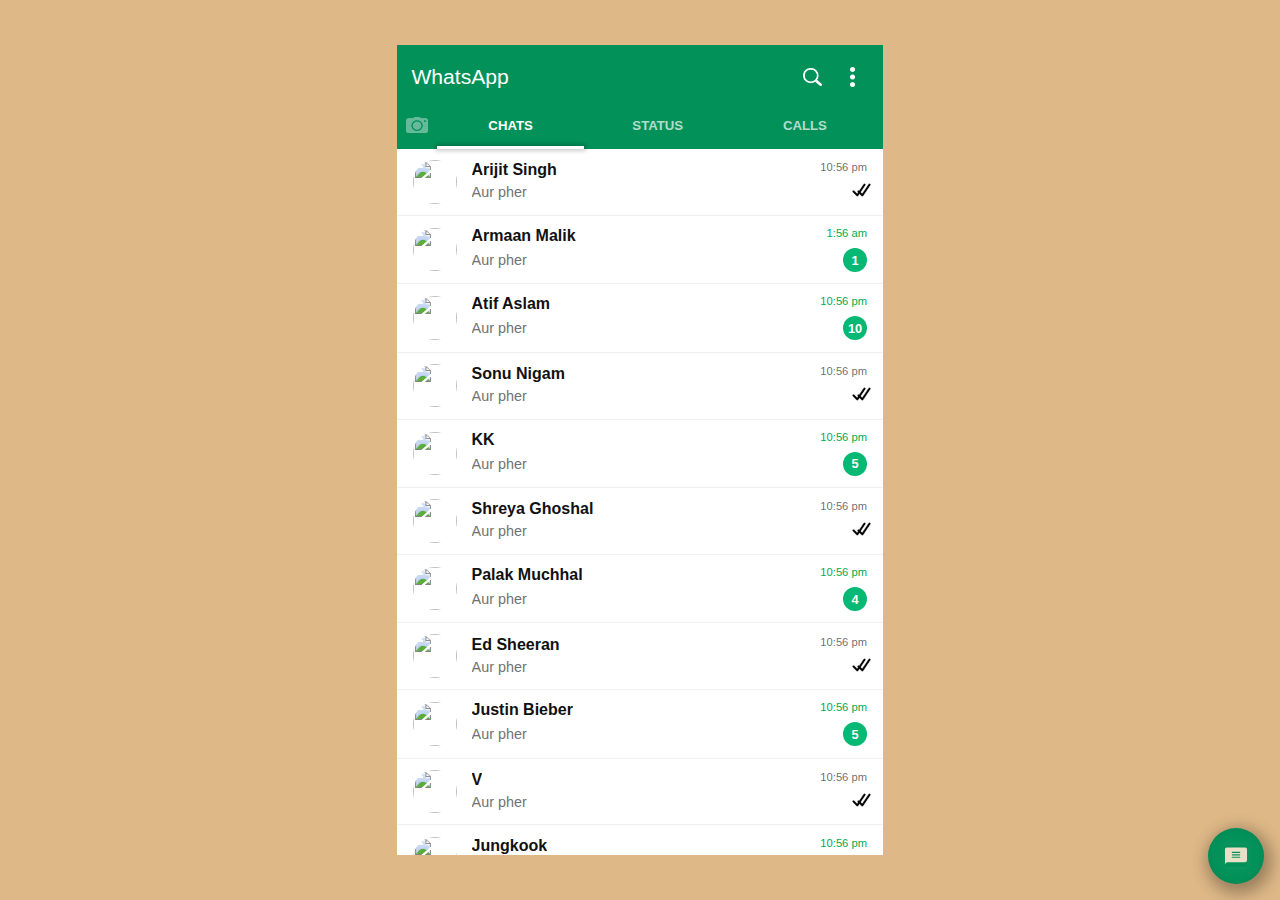
==== commit a782cd58: "Add getUsersData function to index.js and create data.js" ====
--- a/index.html
+++ b/index.html
@@ -50,274 +50,7 @@
         </div>
 
         <div id="main_section">
-            <div class="chatlist">
-        
-                <a href="chats/ArijitSingh.html" class="block">
-                    <div class="imgbx">
-                        <img src="https://publicbiography.com/public/uploads/news-3381.webp" alt="">
-                    </div>
-                    <div class="details">
-                        <div class="listhead">
-                            <h4 class="name">Arijit Singh</h4>
-                            <p class="time">3:00 am</p>
-                        </div>
-                        <div class="messages_p">
-                            <p>Aur pher</p>
-                            <div class="seen">
-                                <!-- <span class="material-symbols-rounded">done</span>
-                                <span class="material-symbols-rounded">done</span> -->
-                                <img src="icons/done.png" alt="">
-                                <img src="icons/done.png" alt="">
-                            </div>
-                        </div>
-                    </div>
-                </a>
-                
-                <a href="#" class="block unread">
-                    <div class="imgbx">
-                        <img src="https://yt3.ggpht.com/Y3Xd5a92Olf_5x5igDk8MzzqyKChkP3jKoV6-Iux8e7zChGDMSsrLIt95T8GZd--0FTqQE9KfQ=s900-c-k-c0x00ffffff-no-rj" alt="">
-                    </div>
-                    <div class="details">
-                        <div class="listhead">
-                            <h4 class="name">Armaan Malik</h4>
-                            <p class="time">1:56 am</p>
-                        </div>
-                        <div class="messages_p">
-                            <p>Aur bta</p>
-                            <b>1</b>
-                        </div>
-                    </div>
-                </a>
-        
-                <a href="#" class="block unread">
-                    <div class="imgbx">
-                        <img src="https://i.pinimg.com/736x/6c/b9/f5/6cb9f509bc1e13615df9a72d0fe9532f.jpg" alt="">
-                    </div>
-                    <div class="details">
-                        <div class="listhead">
-                            <h4 class="name">Atif Aslam</h4>
-                            <p class="time">10:56 pm</p>
-                        </div>
-                        <div class="messages_p">
-                            <p>How to make Whatsapp Clone using HTML and CSS</p>
-                            <b>10</b>
-                        </div>
-                    </div>
-                </a>
-                
-                <a href="#" class="block">
-                    <div class="imgbx">
-                        <img src="https://static.toiimg.com/photo/52476941.cms" alt="">
-                    </div>
-                    <div class="details">
-                        <div class="listhead">
-                            <h4 class="name">Sonu Nigam</h4>
-                            <p class="time">10:56 pm</p>
-                        </div>
-                        <div class="messages_p">
-                            <p>How to make Whatsapp Clone using HTML and CSS</p>
-                        </div>
-                    </div>
-                </a>
-        
-                <a href="#" class="block unread">
-                    <div class="imgbx">
-                        <img src="https://i.pinimg.com/600x315/6f/4d/27/6f4d276f42cde9d1a4c2206caf7d3645.jpg" alt="">
-                    </div>
-                    <div class="details">
-                        <div class="listhead">
-                            <h4 class="name">KK</h4>
-                            <p class="time">10:56 pm</p>
-                        </div>
-                        <div class="messages_p">
-                            <p>How to make Whatsapp Clone using HTML and CSS</p>
-                            <b>5</b>
-                        </div>
-                    </div>
-                </a>
-                <a href="#" class="block">
-                    <div class="imgbx">
-                        <img src="https://images.bhaskarassets.com/web2images/521/2021/05/22/shreya_1621689071.jpg" alt="">
-                    </div>
-                    <div class="details">
-                        <div class="listhead">
-                            <h4 class="name">Shreya Ghoshal</h4>
-                            <p class="time">10:56 pm</p>
-                        </div>
-                        <div class="messages_p">
-                            <p>Thik h</p>
-                        </div>
-                    </div>
-                </a>
-        
-                <a href="#" class="block unread">
-                    <div class="imgbx">
-                        <img src="https://static.toiimg.com/thumb/msid-83299048,width-1200,height-900,resizemode-4/.jpg" alt="">
-                    </div>
-                    <div class="details">
-                        <div class="listhead">
-                            <h4 class="name">Palak Muchhal</h4>
-                            <p class="time">10:56 pm</p>
-                        </div>
-                        <div class="messages_p">
-                            <p>How to make Whatsapp Clone using HTML and CSS</p>
-                            <b>4</b>
-                        </div>
-                    </div>
-                </a>
-                
-                <a href="#" class="block">
-                    <div class="imgbx">
-                        <img src="https://media1.popsugar-assets.com/files/thumbor/1Frcm_Rem4UJBgqXumIwoVl6zS0/0x79:1893x1972/fit-in/500x500/filters:format_auto-!!-:strip_icc-!!-/2020/03/11/784/n/1922398/f15602b75e69248ba66258.41958628_/i/Ed-Sheeran.jpg" alt="">
-                    </div>
-                    <div class="details">
-                        <div class="listhead">
-                            <h4 class="name">Ed Sheeran</h4>
-                            <p class="time">10:56 pm</p>
-                        </div>
-                        <div class="messages_p">
-                            <p>How to make Whatsapp Clone using HTML and CSS</p>
-                        </div>
-                    </div>
-                </a>
-        
-                <a href="#" class="block unread">
-                    <div class="imgbx">
-                        <img src="https://encrypted-tbn0.gstatic.com/images?q=tbn:ANd9GcTDsGwMgVQwkzcaWG3hsxsp6CeAysALIf89yA&usqp=CAU" alt="">
-                    </div>
-                    <div class="details">
-                        <div class="listhead">
-                            <h4 class="name">Justin Bieber</h4>
-                            <p class="time">10:56 pm</p>
-                        </div>
-                        <div class="messages_p">
-                            <p>How to make Whatsapp Clone using HTML and CSS</p>
-                            <b>5</b>
-                        </div>
-                    </div>
-                </a>
-                <a href="#" class="block">
-                    <div class="imgbx">
-                        <img src="https://encrypted-tbn0.gstatic.com/images?q=tbn:ANd9GcRjJjO-AGEuSMPLnA2OkcILJ4W3ElDF2UKvlA&usqp=CAU" alt="">
-                    </div>
-                    <div class="details">
-                        <div class="listhead">
-                            <h4 class="name">V</h4>
-                            <p class="time">10:56 pm</p>
-                        </div>
-                        <div class="messages_p">
-                            <p>Thik h</p>
-                        </div>
-                    </div>
-                </a>
-        
-                <a href="#" class="block unread">
-                    <div class="imgbx">
-                        <img src="https://filmdaily.co/wp-content/uploads/2021/01/jungkook-01.jpg" alt="">
-                    </div>
-                    <div class="details">
-                        <div class="listhead">
-                            <h4 class="name">Jungkook</h4>
-                            <p class="time">10:56 pm</p>
-                        </div>
-                        <div class="messages_p">
-                            <p>How to make Whatsapp Clone using HTML and CSS</p>
-                            <b>4</b>
-                        </div>
-                    </div>
-                </a>
-                <a href="#" class="block">
-                    <div class="imgbx">
-                        <img src="https://i.pinimg.com/564x/f2/a7/ac/f2a7acfa983f4f0f1bcb63a73c55d220.jpg" alt="">
-                    </div>
-                    <div class="details">
-                        <div class="listhead">
-                            <h4 class="name">A R Rahman</h4>
-                            <p class="time">10:56 pm</p>
-                        </div>
-                        <div class="messages_p">
-                            <p>Thik h</p>
-                        </div>
-                    </div>
-                </a>
-        
-                <a href="#" class="block unread">
-                    <div class="imgbx">
-                        <img src="https://stat2.bollywoodhungama.in/wp-content/uploads/2019/07/Himesh-Reshammiya-RUBBISHES-reports-about-being-in-a-car-accident-165x165.jpg" alt="">
-                    </div>
-                    <div class="details">
-                        <div class="listhead">
-                            <h4 class="name">Himesh Reshmiya</h4>
-                            <p class="time">10:56 pm</p>
-                        </div>
-                        <div class="messages_p">
-                            <p>How to make Whatsapp Clone using HTML and CSS</p>
-                            <b>4</b>
-                        </div>
-                    </div>
-                </a>
-                <a href="#" class="block">
-                    <div class="imgbx">
-                        <img src="https://nettv4u.com/imagine/Mohit-Chauhan.jpg" alt="">
-                    </div>
-                    <div class="details">
-                        <div class="listhead">
-                            <h4 class="name">Mohit Chauhan</h4>
-                            <p class="time">10:56 pm</p>
-                        </div>
-                        <div class="messages_p">
-                            <p>Thik h</p>
-                        </div>
-                    </div>
-                </a>
-        
-                <a href="#" class="block unread">
-                    <div class="imgbx">
-                        <img src="https://now-cdn.ruelala.com/wp-content/uploads/2019/12/thumbnail-2408e368af529534fe1020fbcabf3f94.jpeg" alt="">
-                    </div>
-                    <div class="details">
-                        <div class="listhead">
-                            <h4 class="name">Ariana Grande</h4>
-                            <p class="time">10:56 pm</p>
-                        </div>
-                        <div class="messages_p">
-                            <p>How to make Whatsapp Clone using HTML and CSS</p>
-                            <b>4</b>
-                        </div>
-                    </div>
-                </a>
-                <a href="#" class="block">
-                    <div class="imgbx">
-                        <img src="https://img.koreatimes.co.kr/upload/newsV2/images/202006/c56745753d924dda86112479c8597bdd.jpg" alt="">
-                    </div>
-                    <div class="details">
-                        <div class="listhead">
-                            <h4 class="name">Suga</h4>
-                            <p class="time">10:56 pm</p>
-                        </div>
-                        <div class="messages_p">
-                            <p>Thik h</p>
-                        </div>
-                    </div>
-                </a>
-        
-                <a href="#" class="block unread">
-                    <div class="imgbx">
-                        <img src="https://encrypted-tbn0.gstatic.com/images?q=tbn:ANd9GcSvvBoDrp3G2_wCDasW6OXYrtDVb1A2RQwAw1Aq4lzYcCIacMsEmWcEvWHbDiJDb8NB2F0&usqp=CAU" alt="">
-                    </div>
-                    <div class="details">
-                        <div class="listhead">
-                            <h4 class="name">Charlie Puth</h4>
-                            <p class="time">10:56 pm</p>
-                        </div>
-                        <div class="messages_p">
-                            <p>How to make Whatsapp Clone using HTML and CSS</p>
-                            <b>4</b>
-                        </div>
-                    </div>
-                </a>
-        
-            </div>
+            <div class="chatlist"></div>
             <div class="statuslist"></div>
             <div class="callslist"></div>
         </div>
@@ -328,4 +61,10 @@
     </div>
 </body>
 <script src="index.js"></script>
+<script src="data.js"></script>
+<script>
+    let chatListBox = document.querySelector(".chatlist");
+
+    chatListBox.innerHTML = getUsersData(data);
+</script>
 </html>